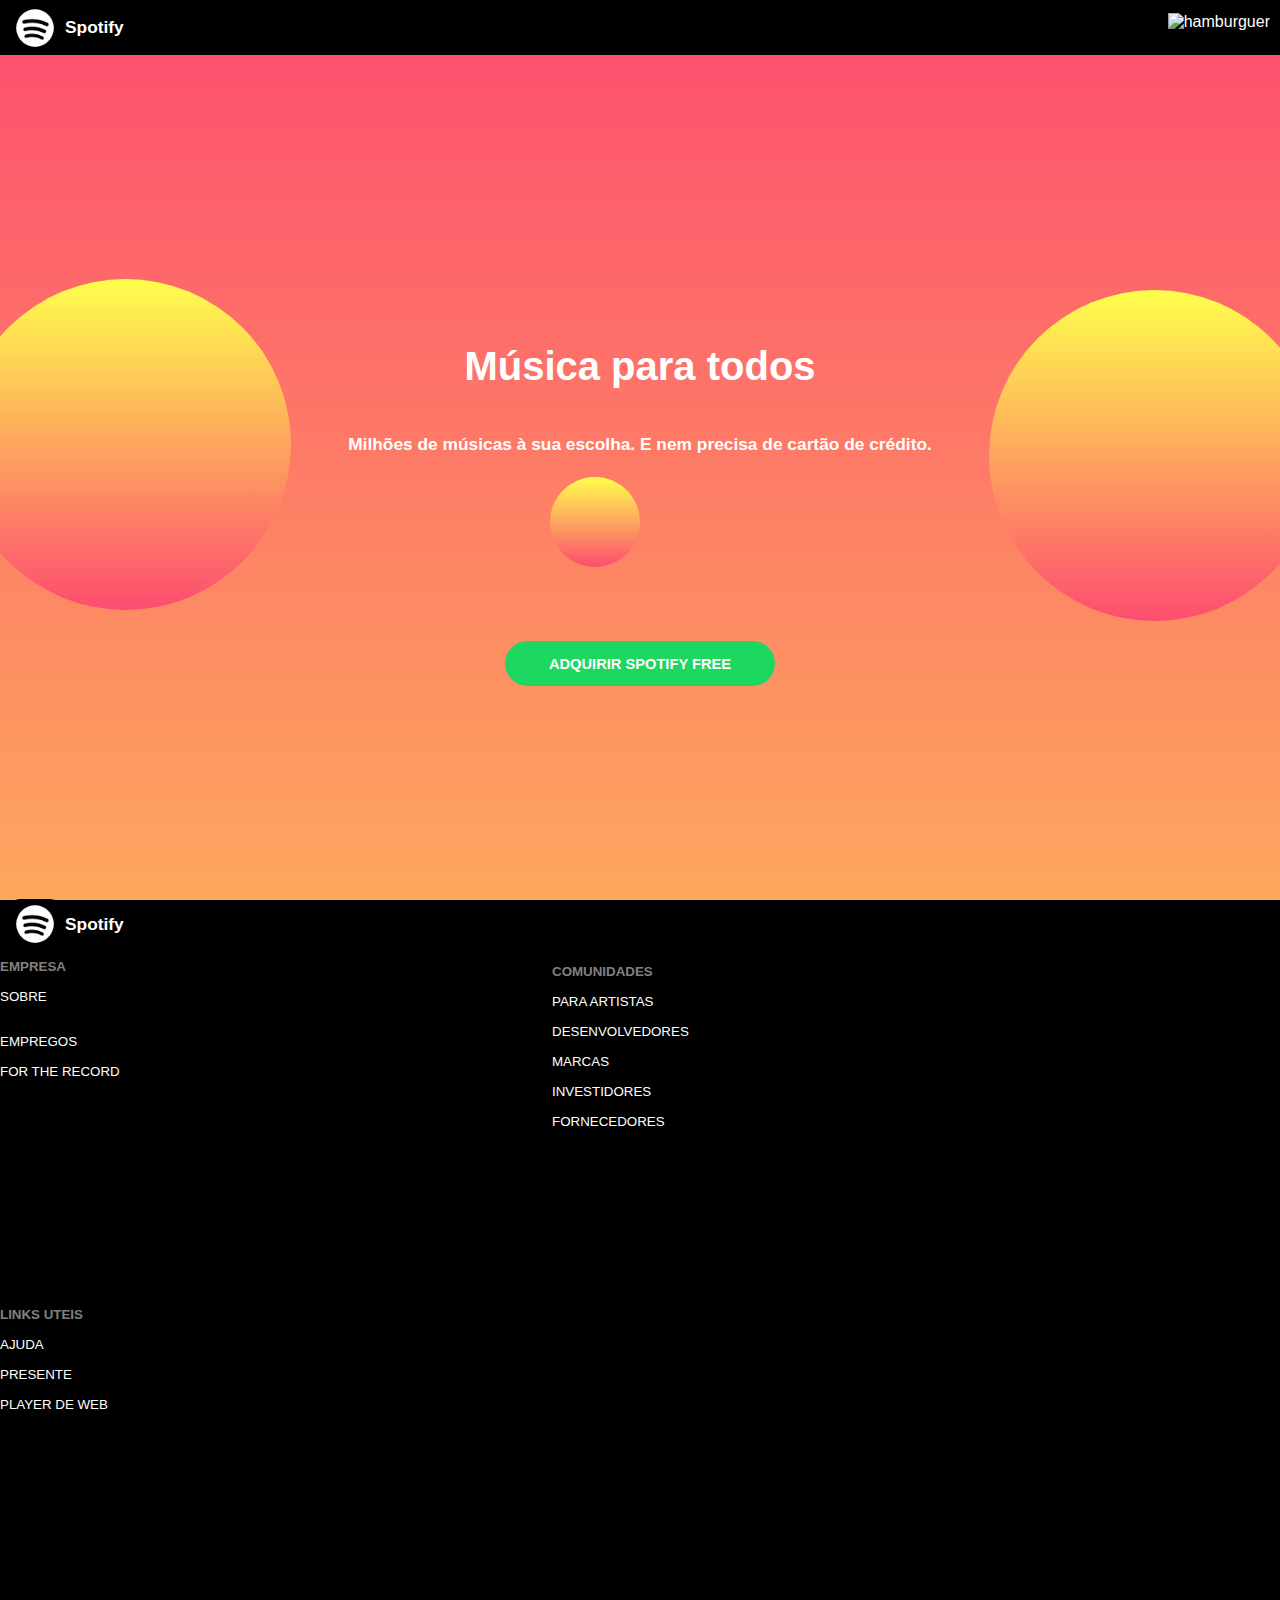
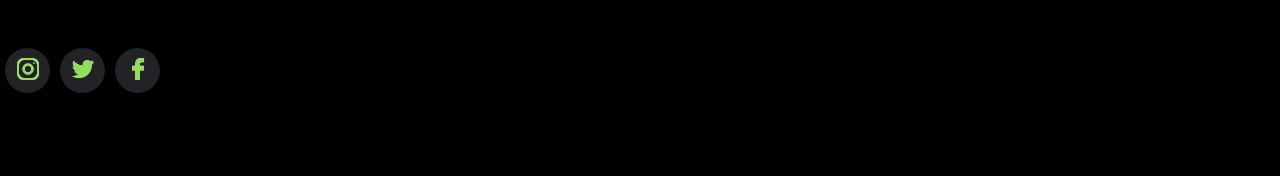
==== index.html @ 76b92f62 "Ajustar layout" ====
<!DOCTYPE html>
<html lang="pt-br">

<head>
    <meta charset="UTF-8">
    <meta name="viewport" content="width=device-width, initial-scale=1.0">
    <meta http-equiv="X-UA-Compatible" content="ie=edge">
    <link rel="stylesheet" href="estilo.css">
    <title>Spotify</title>
</head>

<body>
    <header>
        <div class="logotipo">
            <img  class="spotifylogo" src="img/spotify.png" alt="spotify">
            <h1>Spotify</h1></div>
            <img src="img/hamburguer.png" alt="hamburguer">
            
            <nav>
                <a>Premium</a>
                <a>Ajuda</a>
                <a>Baixar</a>
                <a>Increva-se</a>
                <a>Entrar</a>
            </nav>
        </header>
        <div class="circulos1"></div>
          <div class="circulos3"></div>
    <div class="circulos2"></div>
        <section class="titulo">
    
            <p>Música para todos</p>
            <p>Milhões de músicas à sua escolha. E nem precisa de cartão de crédito. </p>
            <button class="botao">Adquirir Spotify Free</button>
            
 
        </section>
    
        <div id="div">
                        <div class="logotipo">
                            <img class="spotifylogo" src="img/spotify.png" alt="spotify">
                            <h1>Spotify</h1></div></div>
                
        <footer>
                
                <div class="divfooter"
                <ul>
                <h2> EMPRESA </h2></li>
                <li><a href="">SOBRE </li>
                <li><a href="">EMPREGOS </a></li>
                <li><a href="">FOR THE RECORD</a></li>
                </ul>
            </div>
            
            <div class="divfooter">
               <ul >
                   <h2> COMUNIDADES</h2>
               <li> <a href="">PARA ARTISTAS </a></li>
               <li><a href="">DESENVOLVEDORES</a></li>
                <li><a href="">MARCAS</a></li>
                <li><a href="">INVESTIDORES</a></li>
                <li><a href="">FORNECEDORES</a></li>
            </ul>
            </div>
            <div class="divfooter"
               <ul>
                <h2> LINKS UTEIS</h2>
                <li><a href="">AJUDA </a></li>
                <li><a href="">PRESENTE</a></li>
                <li><a href="">PLAYER DE WEB</a></li> 
            </ul>
            </div>
            <div class="icon">
                <div class="icones">
                <img class="insta"src="img/instagrambranca.png" alt="instagram">
                <img class="instav"src="img/instagram.png" alt="instagram"></div>
                <div class="icones">
                <img class="twit" src="img/twitter.png" alt="twitter">
                <img class="twitv" src="img/twitterVERDE.png" alt="twitter"></div>
                <div class="icones">
                <img class="face" src="img/facebook-logo.png" alt="Facebook">
                <img class="facev" src="img/facebook-logoverde.png" alt="Facebook"></div>
            </div>
        </footer>
    
    </body>
    
    
    </html>
---- estilo.css ----
body{
    margin: 0;
    justify-content: center;
    align-items: center;
    background-image: linear-gradient(to bottom, rgb(253, 0, 50) , yellow);
    font-family: 'Open Sans', sans-serif;
    color: white;
}
.circulos1{
    display: inline-block;
    width: 331px;
    height: 331px;
    border-radius: 50%;
    position: absolute;
    margin: 0;
    background-image: linear-gradient(to top, rgb(253, 0, 50) , yellow);
    bottom: 290px;
    z-index: -1;
    left: -40px;
}
.circulos2 {
    display: inline-block;
    width: 90px;
    height: 90px;
    border-radius: 50%;
    position: absolute;
    margin: 0;
    background-image: linear-gradient(to top, rgb(253, 0, 50) , yellow);
    bottom: 37vh;
    z-index: -1;
    left: 43vw
}
.circulos3{
    display: inline-block;
    width: 331px;
    height: 331px;
    border-radius: 50%;
    position: absolute;
    margin: 0;
    background-image: linear-gradient(to top, rgb(253, 0, 50) , yellow);
    top: 290px;
    z-index: -1;
    right: -40px;
}
 
header{
    height: 55px;
    width: 100%;
    display: flex;
    justify-content: space-between;
    align-items: center;
    background-color: rgba(0, 0, 0);
    position: fixed;
    top: 0;
    z-index: 2;
}
h1{
    color: white;
}
.spotifylogo{
    height: 50px;
}
.logotipo:nth-child(1){
    width: 47px;
    height: 48px;
    background-color: white;
    border-radius: 50%;
}
header>img{
    height: 30px;
    margin:0 10px;
}
nav{
   display: none;
}
.icon{
    width: 100vw;
    display: flex;
}
.icones{
    width: 25px;
    height:25px;
    display: flex;
    justify-content: center;
    align-items: center;
    flex-wrap:wrap;
    background-color: #222326;
    margin: 5px;
    padding: 10px;
    border-radius:50%;
    
}
.icones img{
    width: 25px;
    height:25px;
    position: relative;
    z-index: 2;
}
.icones img:hover{
    z-index: 1;
}
.facev{
    /* visibility: hidden; */
    position: relative;
    bottom:22px;
    z-index: 1;
}
.instav{
    /* visibility: hidden; */
    position: relative;
    bottom:22px;
}
.twitv{
    /* visibility: hidden; */
    position: relative;
    bottom:22px;
}

.icones img{
    width: 22px;
    height: 22px;
}

/* #hamburguer{
    display: flex;
    flex-direction: column;
    justify-content: space-around;
    align-items: center;
    height: 40px;
    width: 40px;
    background-color: white;
    border: 2px solid white;
}
#hamburger div{
    width: 30px;
    height: 10px;
    background-color: white;
    border-radius: 90%;

} */

section{
    display: flex;
    justify-content: space-evenly;
    align-items: center;
    height: 100vh;
    margin:0;
    flex-direction: column;
    z-index: 1;
    background: rgb(255,255,255,0.3);
}

section p:first-child {
    font-size: 30pt;
    font-weight: bolder;
    text-align: center;
    position: relative;
    top: 15vh;
}
section p:nth-child(2) {
    font-size: 13pt;
    font-weight: bold;
    text-align: center;
    position: relative;
    bottom: 5vh;
}
.botao {
    width: 270px;
    height: 45px;
    background-color: #1ED760;
    border-radius:40px;
    color: white;
    border: 0px;
    font-family: 'Open Sans', sans-serif;
    font-size: 11pt;
    font-weight: bolder;
    text-transform: uppercase;
    padding: 10px 30px;
    position: relative;
    bottom: 5vh;
}
.logotipo{
    display: flex;
    flex-direction: row;
    align-items: center;
    margin:0 10px;
}
.logotipo img{

}

.logotipo h1{
    font-size: 13pt;
    margin-left: 5px;
}
.titulo{
    font-size: 15pt;

}
footer{
    display: flex;
    background-color: black;
    flex-wrap: wrap;
    height: 92vh;
    
}
footer img{
    width: 50px;
}

footer a {
display: flex;
text-decoration: none;
color: white    ;
font-size:10pt;

}

footer h2{  
color: gray;
font-size:10pt;
}

.divfooter{
 width: 40vw;
 height: 30vh;
}
.divfooter:nth-child(3){
    width: 100vw;
    height: 30vh;
   }
li {
    list-style: none;
    margin: 15px 0;    
}
#div{
        background-color: rgba(0, 0, 0);
    }

@media screen and (min-width:640px){

}
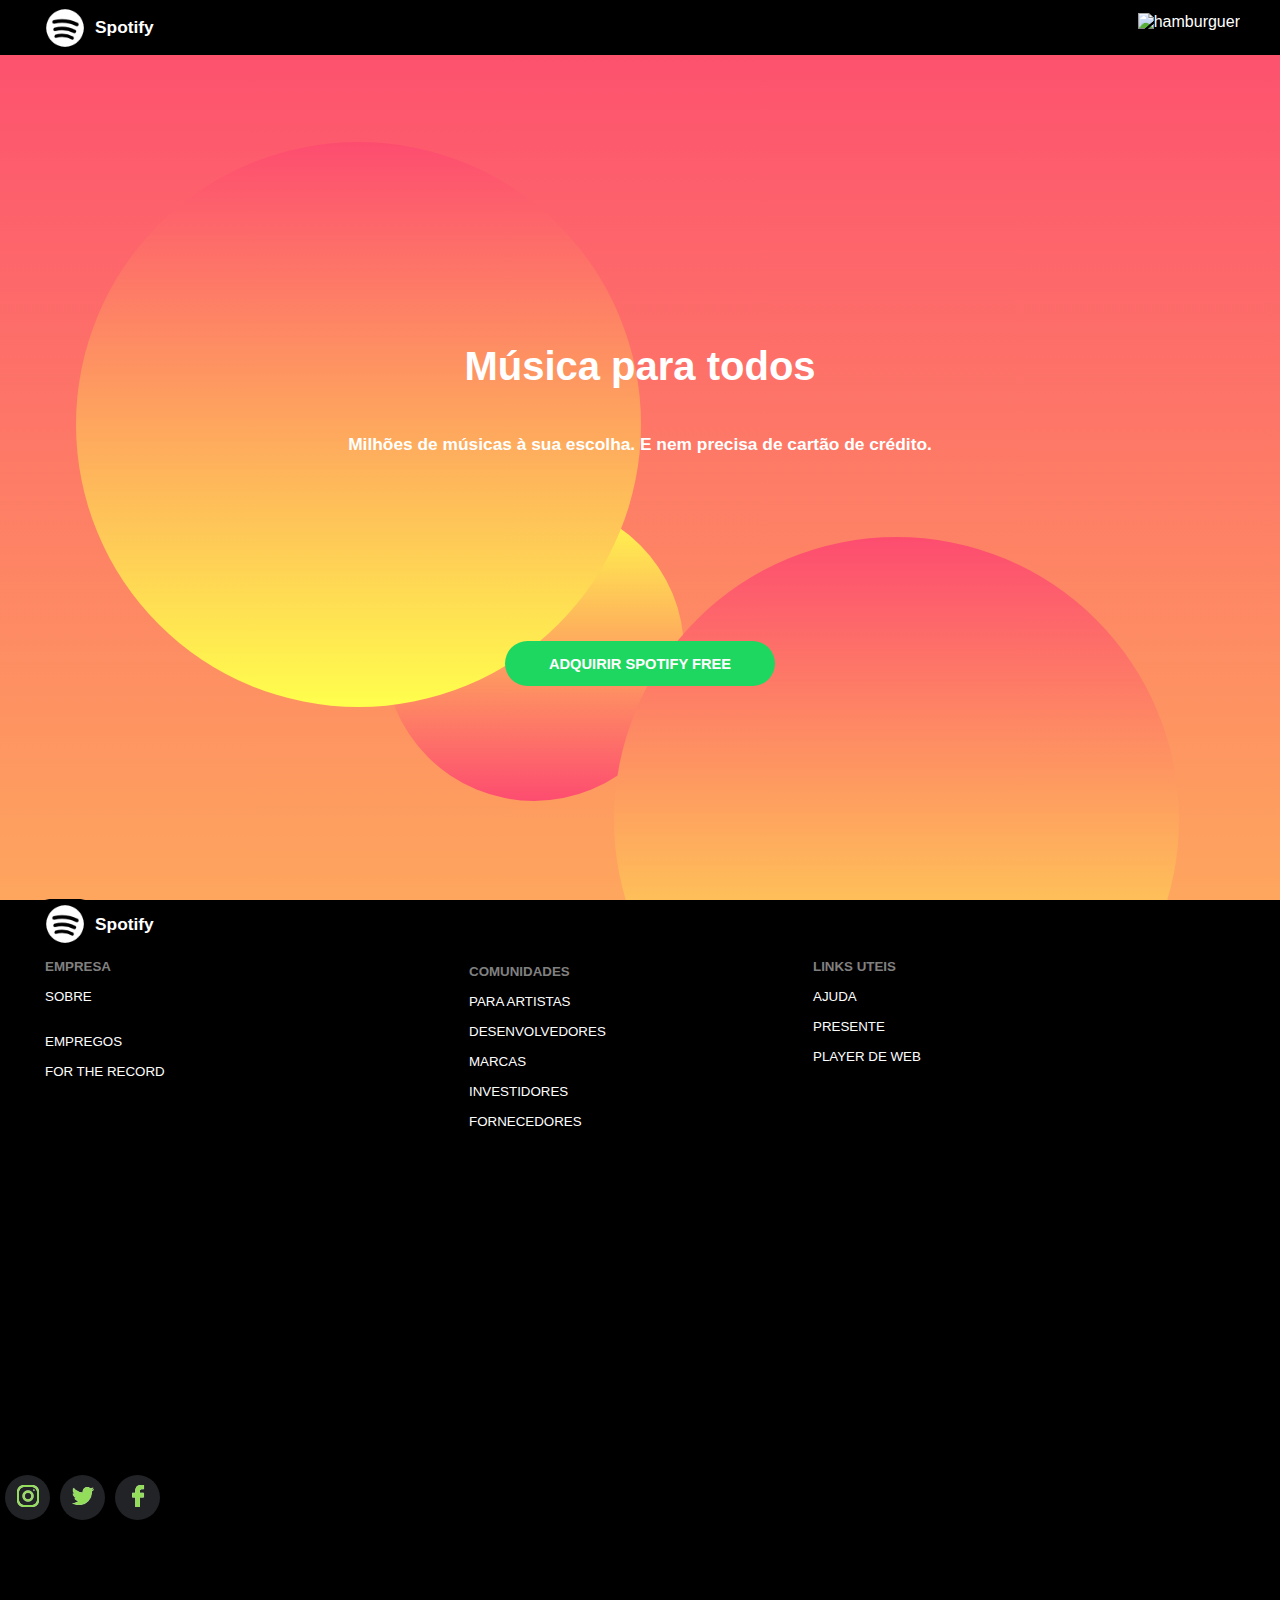
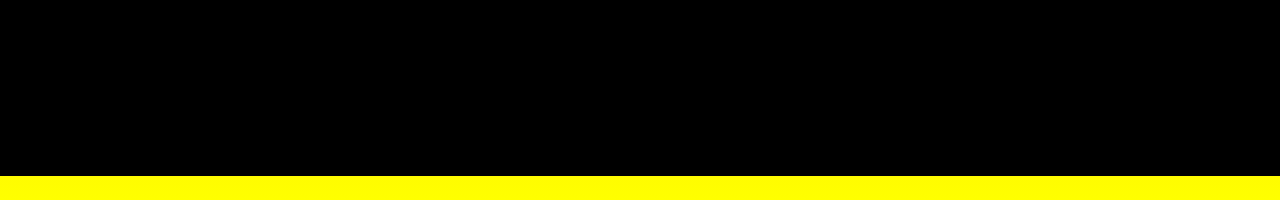
==== commit a4505a7e: "Spotify responsivo" ====
--- a/index.html
+++ b/index.html
@@ -6,6 +6,11 @@
     <meta name="viewport" content="width=device-width, initial-scale=1.0">
     <meta http-equiv="X-UA-Compatible" content="ie=edge">
     <link rel="stylesheet" href="estilo.css">
+    <link rel="stylesheet" href="750.css">
+    <link rel="stylesheet" href="980.css">
+    <link href="https://fonts.googleapis.com/css?family=Gothic+A1?
+:" rel="stylesheet">
+    
     <title>Spotify</title>
 </head>
 
@@ -24,9 +29,10 @@
                 <a>Entrar</a>
             </nav>
         </header>
+        <div class="circulos2">
         <div class="circulos1"></div>
           <div class="circulos3"></div>
-    <div class="circulos2"></div>
+</div>
         <section class="titulo">
     
             <p>Música para todos</p>
--- a/estilo.css
+++ b/estilo.css
@@ -1,27 +1,35 @@
 body{
+    width: 100vw;
+    height: 200vh;
     margin: 0;
     justify-content: center;
     align-items: center;
     background-image: linear-gradient(to bottom, rgb(253, 0, 50) , yellow);
-    font-family: 'Open Sans', sans-serif;
+    font-family: 'Gothic A1', sans-serif;
     color: white;
+    overflow-x: hidden;
+}
+#circulos{
+    display: flex;
+justify-content: center;
+align-items: 
 }
 .circulos1{
     display: inline-block;
-    width: 331px;
-    height: 331px;
+    width: 365px;
+    height: 365px;
     border-radius: 50%;
     position: absolute;
     margin: 0;
     background-image: linear-gradient(to top, rgb(253, 0, 50) , yellow);
-    bottom: 290px;
+    bottom: 18px;
     z-index: -1;
-    left: -40px;
+    left: -347px;
 }
 .circulos2 {
     display: inline-block;
-    width: 90px;
-    height: 90px;
+    width: 100px;
+    height: 100px;
     border-radius: 50%;
     position: absolute;
     margin: 0;
@@ -32,15 +40,15 @@
 }
 .circulos3{
     display: inline-block;
-    width: 331px;
-    height: 331px;
+    width: 365px;
+    height: 365px;
     border-radius: 50%;
     position: absolute;
     margin: 0;
     background-image: linear-gradient(to top, rgb(253, 0, 50) , yellow);
-    top: 290px;
+    top: 36px;
     z-index: -1;
-    right: -40px;
+    right: -343px;
 }
  
 header{
@@ -69,6 +77,8 @@
 header>img{
     height: 30px;
     margin:0 10px;
+    position: relative;
+    right: 0px;
 }
 nav{
    display: none;
@@ -152,14 +162,14 @@
 
 section p:first-child {
     font-size: 30pt;
-    font-weight: bolder;
+    font-weight: bold;
     text-align: center;
     position: relative;
     top: 15vh;
 }
 section p:nth-child(2) {
     font-size: 13pt;
-    font-weight: bold;
+    font-weight: bolder;
     text-align: center;
     position: relative;
     bottom: 5vh;
@@ -184,6 +194,8 @@
     flex-direction: row;
     align-items: center;
     margin:0 10px;
+    position: relative;
+    left: 0px;
 }
 .logotipo img{
 
@@ -202,7 +214,6 @@
     background-color: black;
     flex-wrap: wrap;
     height: 92vh;
-    
 }
 footer img{
     width: 50px;
--- a/750.css
+++ b/750.css
@@ -0,0 +1,19 @@
+@media (min-width: 750px){
+    
+.divfooter{
+    width: 30vw;
+    height: 30vh;
+    position: relative;
+    left: 5vh;
+}
+.divfooter:nth-child(3){
+    width: 30vw;
+    height: 30vh;
+
+}
+.logotipo{
+    left: 30px;
+}
+header>img{
+    right: 30px;
+}}--- a/980.css
+++ b/980.css
@@ -0,0 +1,22 @@
+@media (min-width: 980px){
+    .circulos1{
+        background-image: linear-gradient(to bottom, rgb(253, 0, 50) , yellow);
+       width: 565px;
+        height: 565px;
+        bottom: 94px;
+        left: -308px;
+    }
+    .circulos2 {
+        width: 300px;
+        height: 300px;
+        bottom: 11vh;
+        left: 30vw;
+    }
+    .circulos3{
+        background-image: linear-gradient(to bottom, rgb(253, 0, 50) , yellow);
+        width: 565px;
+    height: 565px;
+    bottom: -34vh;
+    left: 18vw;
+    }    
+}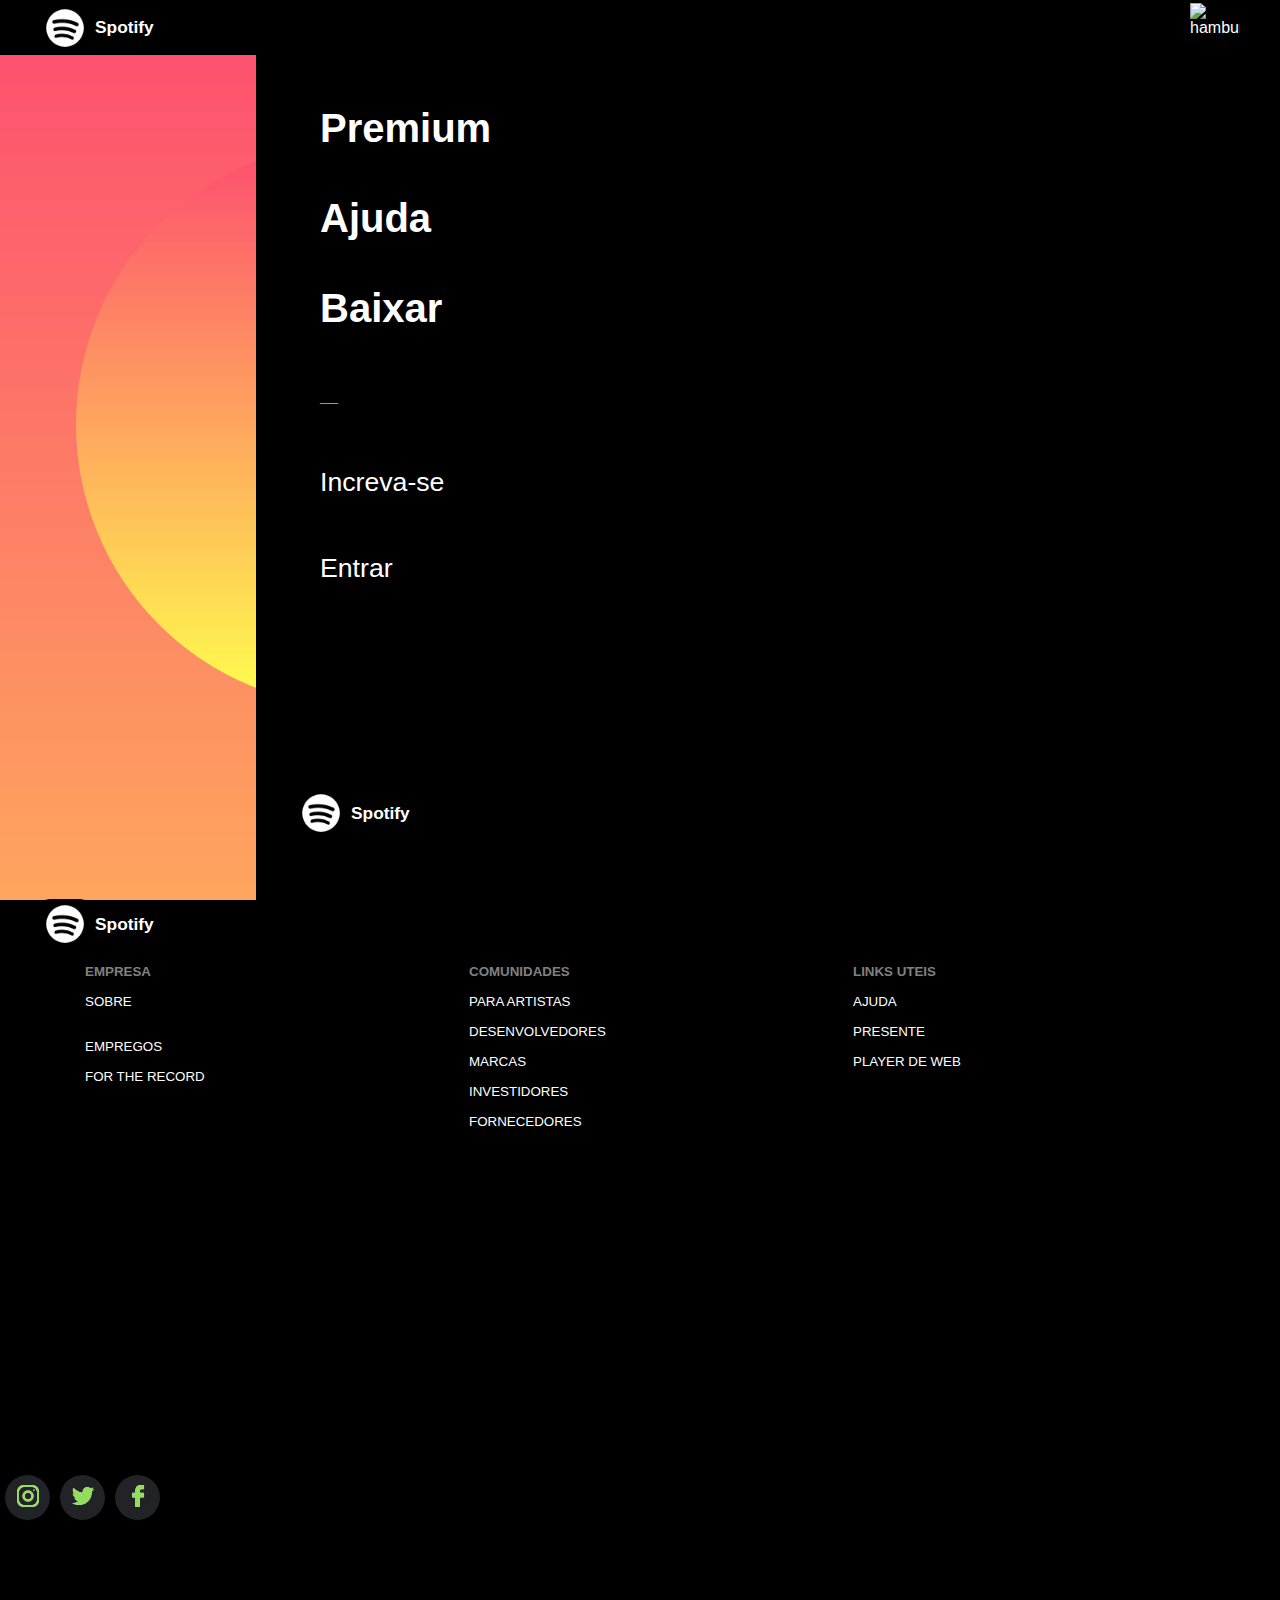
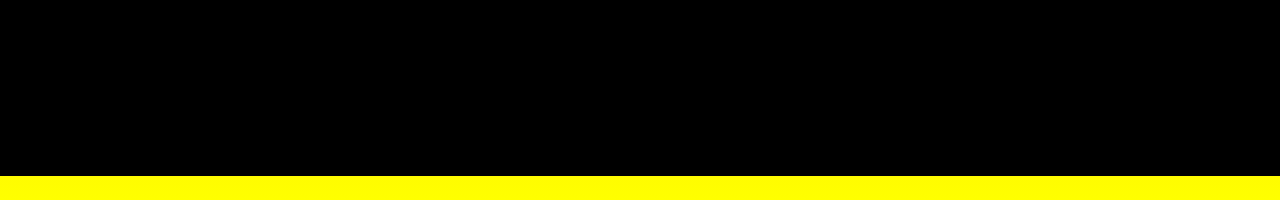
==== commit 04e51d52: "adicionar java" ====
--- a/index.html
+++ b/index.html
@@ -5,34 +5,41 @@
     <meta charset="UTF-8">
     <meta name="viewport" content="width=device-width, initial-scale=1.0">
     <meta http-equiv="X-UA-Compatible" content="ie=edge">
-    <link rel="stylesheet" href="estilo.css">
-    <link rel="stylesheet" href="750.css">
-    <link rel="stylesheet" href="980.css">
-    <link href="https://fonts.googleapis.com/css?family=Gothic+A1?
-:" rel="stylesheet">
-    
+    <link rel="stylesheet" href="css/estilo.css">
+    <link rel="stylesheet" href="css/750.css">
+    <link rel="stylesheet" href="css/980.css">
+    <script scr="js/script.js"></script>
     <title>Spotify</title>
 </head>
 
 <body>
     <header>
-        <div class="logotipo">
+        <div class = "logotipo">
             <img  class="spotifylogo" src="img/spotify.png" alt="spotify">
-            <h1>Spotify</h1></div>
-            <img src="img/hamburguer.png" alt="hamburguer">
-            
-            <nav>
+            <h1>Spotify</h1>
+        </div>
+        <img class = "menu" src="img/hamburguer.png" alt="hamburguer">
+        </header>
+        <nav style="display:flex;">
+                <div>
                 <a>Premium</a>
                 <a>Ajuda</a>
                 <a>Baixar</a>
+                </div>
+                <p>__</p>
+                <div>
                 <a>Increva-se</a>
                 <a>Entrar</a>
+                </div>
+                <div class="logotipo nav">
+                    <img  class="spotifylogo" src="img/spotify.png" alt="spotify">
+                    <h1>Spotify</h1>
+                </div>
             </nav>
-        </header>
         <div class="circulos2">
         <div class="circulos1"></div>
           <div class="circulos3"></div>
-</div>
+        </div>
         <section class="titulo">
     
             <p>Música para todos</p>
@@ -43,38 +50,38 @@
         </section>
     
         <div id="div">
-                        <div class="logotipo">
-                            <img class="spotifylogo" src="img/spotify.png" alt="spotify">
-                            <h1>Spotify</h1></div></div>
-                
-        <footer>
-                
-                <div class="divfooter"
+           <div class="logotipo">
+              <img class="spotifylogo" src="img/spotify.png" alt="spotify">
+              <h1>Spotify</h1>
+            </div>
+        </div>
+        <footer>                
+            <div class="divfooter">
                 <ul>
-                <h2> EMPRESA </h2></li>
-                <li><a href="">SOBRE </li>
-                <li><a href="">EMPREGOS </a></li>
-                <li><a href="">FOR THE RECORD</a></li>
+                    <h2> EMPRESA </h2>
+                    <li><a href="">SOBRE </li>
+                    <li><a href="">EMPREGOS </a></li>
+                    <li><a href="">FOR THE RECORD</a></li>
                 </ul>
             </div>
             
             <div class="divfooter">
-               <ul >
-                   <h2> COMUNIDADES</h2>
-               <li> <a href="">PARA ARTISTAS </a></li>
-               <li><a href="">DESENVOLVEDORES</a></li>
-                <li><a href="">MARCAS</a></li>
-                <li><a href="">INVESTIDORES</a></li>
-                <li><a href="">FORNECEDORES</a></li>
-            </ul>
+               <ul>
+                    <h2> COMUNIDADES</h2>
+                    <li> <a href="">PARA ARTISTAS </a></li>
+                    <li><a href="">DESENVOLVEDORES</a></li>
+                    <li><a href="">MARCAS</a></li>
+                    <li><a href="">INVESTIDORES</a></li>
+                    <li><a href="">FORNECEDORES</a></li>
+               </ul>
             </div>
-            <div class="divfooter"
-               <ul>
-                <h2> LINKS UTEIS</h2>
-                <li><a href="">AJUDA </a></li>
-                <li><a href="">PRESENTE</a></li>
-                <li><a href="">PLAYER DE WEB</a></li> 
-            </ul>
+            <div class="divfooter">
+                <ul>
+                    <h2> LINKS UTEIS</h2>
+                    <li><a href="">AJUDA </a></li>
+                    <li><a href="">PRESENTE</a></li>
+                    <li><a href="">PLAYER DE WEB</a></li> 
+                </ul>
             </div>
             <div class="icon">
                 <div class="icones">
@@ -88,8 +95,5 @@
                 <img class="facev" src="img/facebook-logoverde.png" alt="Facebook"></div>
             </div>
         </footer>
-    
     </body>
-    
-    
     </html>--- a/css/estilo.css
+++ b/css/estilo.css
@@ -0,0 +1,315 @@
+body{
+    width: 100vw;
+    height: 200vh;
+    margin: 0px;
+    justify-content: center;
+    align-items: center;
+    background-image: linear-gradient(to bottom, rgb(253, 0, 50) , yellow);
+    font-family: 'Gothic A1', sans-serif;
+    color: white;
+    overflow-x: hidden;
+}
+#circulos{
+   display: flex;
+   justify-content: center;
+}
+.circulos1{
+    display: inline-block;
+    width: 365px;
+    height: 365px;
+    border-radius: 50%;
+    position: absolute;
+    margin: 0;
+    background-image: linear-gradient(to top, rgb(253, 0, 50) , yellow);
+    bottom: 18px;
+    z-index: -1;
+    left: -347px;
+}
+.circulos2 {
+    display: inline-block;
+    width: 100px;
+    height: 100px;
+    border-radius: 50%;
+    position: absolute;
+    margin: 0;
+    background-image: linear-gradient(to top, rgb(253, 0, 50) , yellow);
+    bottom: 37vh;
+    z-index: -1;
+    left: 43vw
+}
+.circulos3{
+    display: inline-block;
+    width: 365px;
+    height: 365px;
+    border-radius: 50%;
+    position: absolute;
+    margin: 0;
+    background-image: linear-gradient(to top, rgb(253, 0, 50) , yellow);
+    top: 36px;
+    z-index: -1;
+    right: -343px;
+}
+ 
+header{
+    height: 55px;
+    width: 100%;
+    display: flex;
+    justify-content: space-between;
+    align-items: center;
+    background-color: rgba(0, 0, 0);
+    position: fixed;
+    top: 0;
+    z-index: 2;
+}
+h1{
+    color: white;
+}
+.spotifylogo{
+    height: 50px;
+}
+.logotipo:nth-child(1){
+    width: 47px;
+    height: 48px;
+    background-color: white;
+    border-radius: 50%;
+}
+header>img{
+    height: 30px;
+    margin:0 10px;
+    position: relative;
+    right: 0px;
+}
+nav {
+    display: none;
+    flex-direction: column;
+    background-color: black;
+    justify-content: space-evenly;
+    width: 80vw;
+    height: 100vh;
+    position: fixed;
+    top: 0px;
+    right: 0px;
+    z-index: 1;
+}
+.menu {
+    width: 50px;
+    height: 50px;
+}
+nav .logotipo {
+    width: 47px;
+    height: 48px;
+    background-color: white;
+    border-radius: 50%;
+    position: relative;
+    top: 20px;
+}
+nav p{
+    font-weight: bolder;
+}
+nav div:nth-child(1) {
+    width: 100vw;
+    height: 30vh;
+    font-size: 30pt;
+    padding-inline-start: 5vw;
+    font-weight: bold;
+    display: flex;
+    justify-content: space-around;
+    flex-direction: column;
+    position: relative;
+    top: 0px;
+}
+
+nav p:nth-child(2){
+    position: relative;
+    bottom: 64px;
+    padding-inline-start: 5vw;
+}
+
+nav div:nth-child(3){
+    font-size:20pt;
+    height: 13vh;
+    width: 100vw;
+    padding-inline-start: 5vw;
+    display: flex;
+    justify-content:space-between;
+    flex-direction: column;
+    position: relative;
+    BOTTOM: 102px;
+}
+/* nav div img{
+    width: 10vw;
+    height: 10vw; */
+/* nav a:nth-child(5){
+    font-size:20pt;
+} */
+nav a:hover{
+    color: rgb(57, 202, 57);
+}
+.icon{
+    width: 100vw;
+    display: flex;
+}
+.icones{
+    width: 25px;
+    height:25px;
+    display: flex;
+    justify-content: center;
+    align-items: center;
+    flex-wrap:wrap;
+    background-color: #222326;
+    margin: 5px;
+    padding: 10px;
+    border-radius:50%;
+    
+}
+.icones img{
+    width: 25px;
+    height:25px;
+    position: relative;
+    z-index: 2;
+}
+.icones img:hover{
+    z-index: 1;
+}
+.facev{
+    /* visibility: hidden; */
+    position: relative;
+    bottom:22px;
+    z-index: 1;
+}
+.instav{
+    /* visibility: hidden; */
+    position: relative;
+    bottom:22px;
+}
+.twitv{
+    /* visibility: hidden; */
+    position: relative;
+    bottom:22px;
+}
+
+.icones img{
+    width: 22px;
+    height: 22px;
+}
+
+/* #hamburguer{
+    display: flex;
+    flex-direction: column;
+    justify-content: space-around;
+    align-items: center;
+    height: 40px;
+    width: 40px;
+    background-color: white;
+    border: 2px solid white;
+}
+#hamburger div{
+    width: 30px;
+    height: 10px;
+    background-color: white;
+    border-radius: 90%;
+
+} */
+
+section{
+    display: flex;
+    justify-content: space-evenly;
+    align-items: center;
+    height: 100vh;
+    margin:0;
+    flex-direction: column;
+    z-index: 1;
+    background: rgb(255,255,255,0.3);
+}
+
+section p:first-child {
+    font-size: 30pt;
+    font-weight: bold;
+    text-align: center;
+    position: relative;
+    top: 15vh;
+}
+section p:nth-child(2) {
+    font-size: 13pt;
+    font-weight: bolder;
+    text-align: center;
+    position: relative;
+    bottom: 5vh;
+}
+.botao {
+    width: 270px;
+    height: 45px;
+    background-color: #1ED760;
+    border-radius:40px;
+    color: white;
+    border: 0px;
+    font-family: 'Open Sans', sans-serif;
+    font-size: 11pt;
+    font-weight: bolder;
+    text-transform: uppercase;
+    padding: 10px 30px;
+    position: relative;
+    bottom: 5vh;
+}
+.logotipo{
+    display: flex;
+    flex-direction: row;
+    align-items: center;
+    margin:0 10px;
+    position: relative;
+    left: 0px;
+}
+.logotipo img{
+
+}
+
+.logotipo h1{
+    font-size: 13pt;
+    margin-left: 5px;
+}
+.titulo{
+    font-size: 15pt;
+
+}
+footer{
+    display: flex;
+    background-color: black;
+    flex-wrap: wrap;
+    height: 92vh;
+}
+footer img{
+    width: 50px;
+}
+
+footer a {
+display: flex;
+text-decoration: none;
+color: white    ;
+font-size:10pt;
+
+}
+
+footer h2{  
+color: gray;
+font-size:10pt;
+}
+
+.divfooter{
+ width: 40vw;
+ height: 30vh;
+}
+.divfooter:nth-child(3){
+    width: 100vw;
+    height: 30vh;
+   }
+li {
+    list-style: none;
+    margin: 15px 0;    
+}
+#div{
+        background-color: rgba(0, 0, 0);
+    }
+
+@media screen and (min-width:640px){
+
+}--- a/css/750.css
+++ b/css/750.css
@@ -0,0 +1,19 @@
+@media (min-width: 750px){
+    
+.divfooter{
+    width: 30vw;
+    height: 30vh;
+    position: relative;
+    left: 5vh;
+}
+.divfooter:nth-child(3){
+    width: 30vw;
+    height: 30vh;
+
+}
+.logotipo{
+    left: 30px;
+}
+header>img{
+    right: 30px;
+}}--- a/css/980.css
+++ b/css/980.css
@@ -0,0 +1,22 @@
+@media (min-width: 980px){
+    .circulos1{
+        background-image: linear-gradient(to bottom, rgb(253, 0, 50) , yellow);
+       width: 565px;
+        height: 565px;
+        bottom: 94px;
+        left: -308px;
+    }
+    .circulos2 {
+        width: 300px;
+        height: 300px;
+        bottom: 11vh;
+        left: 30vw;
+    }
+    .circulos3{
+        background-image: linear-gradient(to bottom, rgb(253, 0, 50) , yellow);
+        width: 565px;
+    height: 565px;
+    bottom: -34vh;
+    left: 18vw;
+    }    
+}